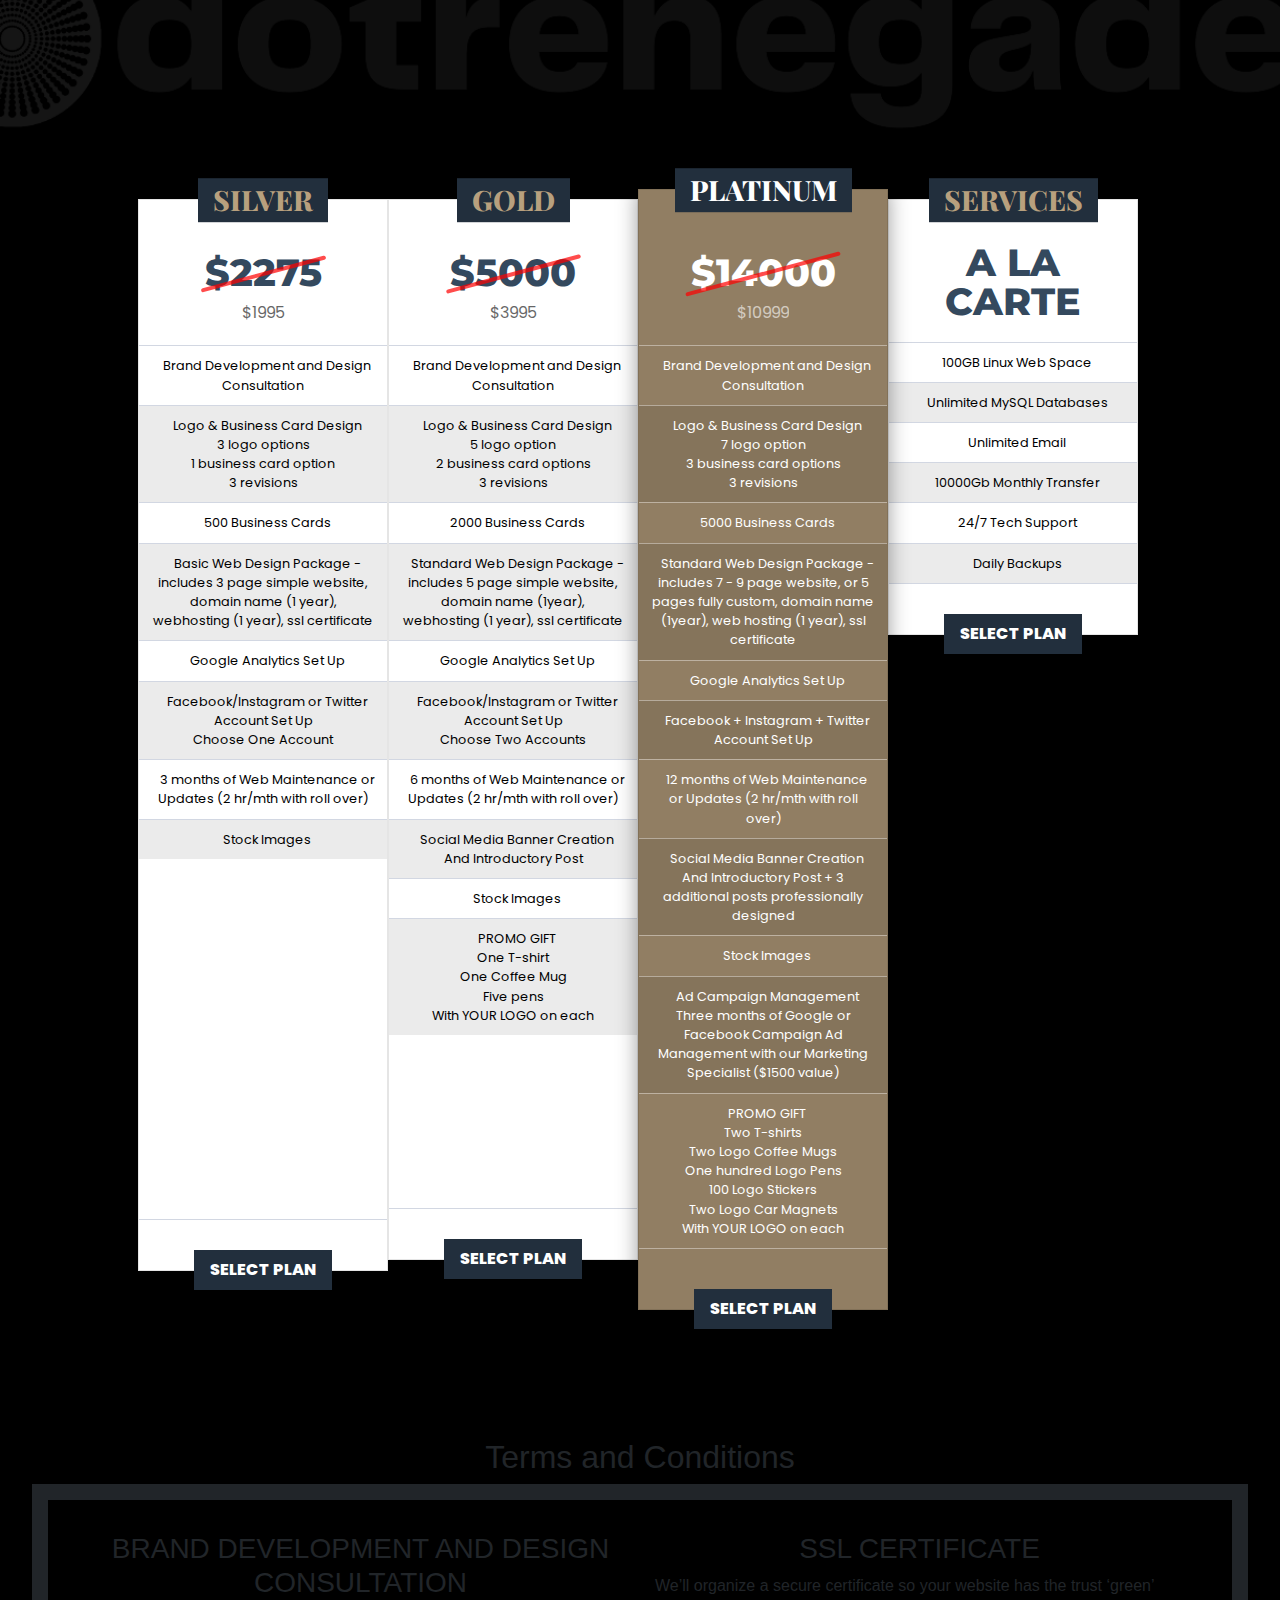
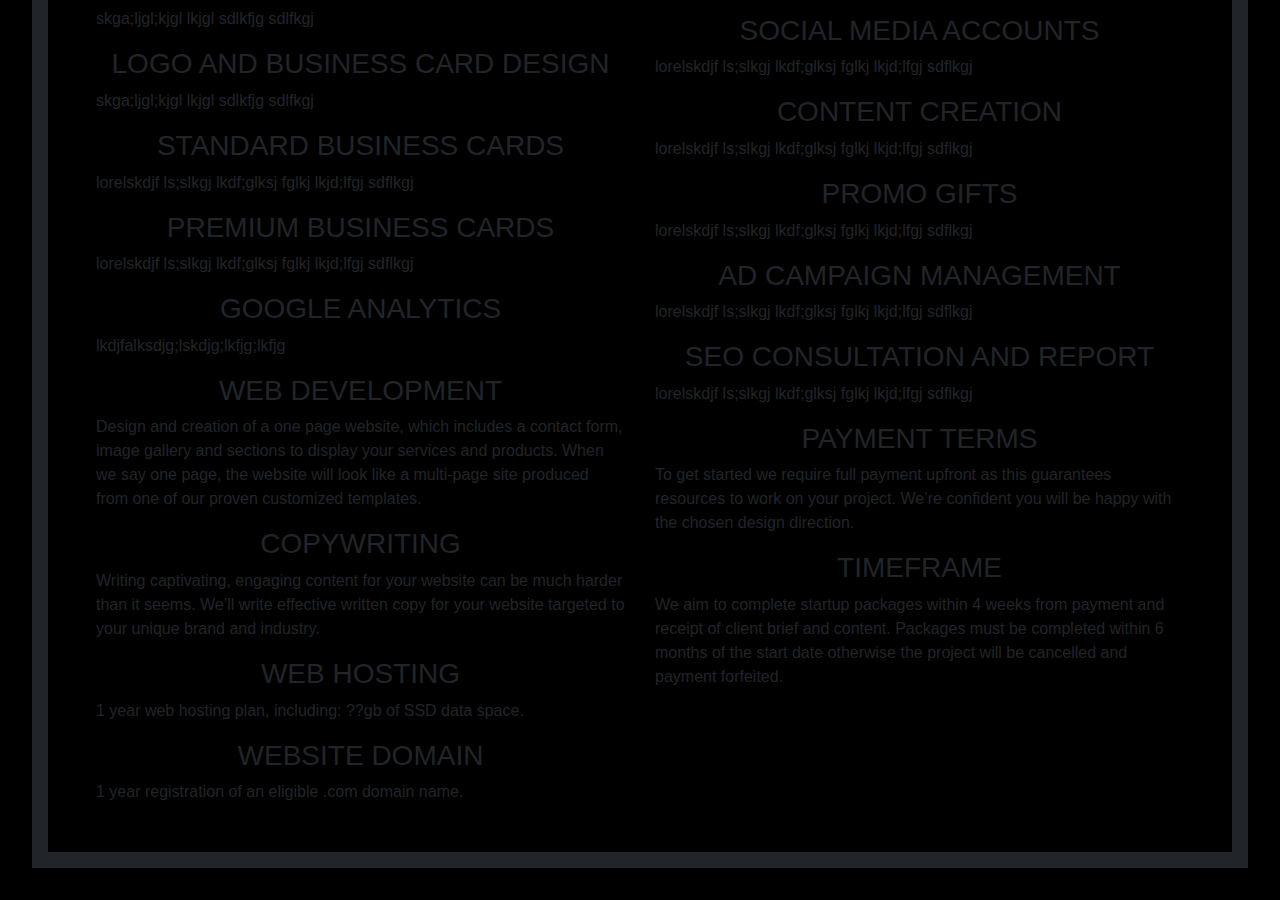
==== specials.html @ 6608b970 "update contact info and formatting" ====
<!DOCTYPE html>
<html lang="en">

  <head>
    <!-- Global site tag (gtag.js) - Google Analytics -->
    <script async src="https://www.googletagmanager.com/gtag/js?id=G-XJT4YX6D65"></script>
    <script>
      window.dataLayer = window.dataLayer || [];
      function gtag() { dataLayer.push(arguments); }
      gtag('js', new Date());

      gtag('config', 'G-XJT4YX6D65');
    </script>
    <meta name="viewport" content="width=device-width, initial-scale=1">
    <!-- Google Fonts -->
    <link
      href="https://fonts.googleapis.com/css?family=Poppins:300,300i,400,400i,500,500i,600,600i,700,700i|Playfair+Display:400,400i,700,700i,900,900i"
      rel="stylesheet">
    <!-- Bootstrap CSS File -->
    <link href="lib/bootstrap/css/bootstrap.min.css" rel="stylesheet">

    
    <!-- Main Stylesheet File -->
    <link href="css/pricing_style.css" rel="stylesheet">
    
    <!-- Favicon -->
    <link rel="shortcut icon" href="images/dotrenegade_favicon.png">
      
  </head>
    
  <body>
    <img id="logo-img" src="/images/dotrenegade2.png">
    <div id="container"> 
      <div id="content">
        <div class="snip1214">
          <div class="plan">
            <h3 class="plan-title">
              Silver
            </h3>
            <div class="plan-cost"><span class="plan-price"><strike>$2275</strike></span><span
                class="plan-type"><br>$1995</span></div>
            <ul class="plan-features">
              <li><i class="ion-checkmark"> </i>Brand Development and Design Consultation</li>
              <li><i class="ion-checkmark"> </i>Logo & Business Card Design <br> 3 logo options <br> 1 business card option<br>
                3 revisions </li>
              <li><i class="ion-checkmark"> </i>500 Business Cards</li>
              <li><i class="ion-checkmark"> </i>Basic Web Design Package - includes 3 page simple website, domain name (1 year),
                webhosting (1 year), ssl certificate</li>
              <li><i class="ion-checkmark"> </i>Google Analytics Set Up</li>
              <li><i class="ion-checkmark"> </i>Facebook/Instagram or Twitter Account Set Up<br>Choose One Account
              <li><i class="ion-checkmark"> </i>3 months of Web Maintenance or Updates (2 hr/mth with roll over)</li>
              <li><i class="ion-checkmark"></i> Stock Images </li>
            </ul>
            <br><br><br><br><br><br><br><br><br><br><br><br><br><br><br>
            <div class="plan-select"><a href="">Select Plan</a></div>
          </div>
          <div class="plan">
            <h3 class="plan-title">
              GOLD
            </h3>
            <div class="plan-cost"><span class="plan-price"><strike>$5000</strike></span><span
                class="plan-type"><br>$3995</span></span></div>
            <ul class="plan-features">
              <li><i class="ion-checkmark"> </i>Brand Development and Design Consultation</li>
              <li><i class="ion-checkmark"> </i>Logo & Business Card Design <br>5 logo option<br>2 business card options<br> 3
                revisions </li>
              <li><i class="ion-checkmark"> </i>2000 Business Cards</li>
              <li><i class="ion-checkmark"> </i>Standard Web Design Package - includes 5 page simple website, domain name (1year), webhosting (1 year), ssl certificate</li>
              <li><i class="ion-checkmark"> </i>Google Analytics Set Up</li>
              <li><i class="ion-checkmark"> </i>Facebook/Instagram or Twitter Account Set Up<br>Choose Two Accounts</li>
              <li><i class="ion-checkmark"></i>6 months of Web Maintenance or Updates (2 hr/mth with roll over)</li>
              <li><i class="ion-checkmark"></i>Social Media Banner Creation<br>
                And Introductory Post</li>
              <li><i class="ion-checkmark"> </i>Stock Images</li>
              <li><i class="ion-checkmark"> </i>PROMO GIFT<br>One T-shirt<br>One Coffee Mug<br>Five pens<br>With YOUR LOGO on each
              </li>
              <br><br><br><br><br><br><br><br><br>
            </ul>
            <div class="plan-select"><a href="">Select Plan</a></div>
          </div>
         
          <div class="plan featured">
            <h3 class="plan-title">
              Platinum
            </h3>
            <div class="plan-cost"><span class="plan-price"><strike>$14000</strike><br></span><span class="plan-type">$10999</span></div>
            <ul class="plan-features">
              <li><i class="ion-checkmark"> </i>Brand Development and Design Consultation</li>
              <li><i class="ion-checkmark"> </i>Logo & Business Card Design <br>7 logo option<br>3 business card options<br> 3
                revisions </li>
              <li><i class="ion-checkmark"> </i>5000 Business Cards</li>
              <li><i class="ion-checkmark"> </i>Standard Web Design Package - includes 7 - 9 page website, or 5 pages fully custom, domain name (1year), web hosting (1 year), ssl certificate</li>
              <li><i class="ion-checkmark"> </i>Google Analytics Set Up</li>
              <li><i class="ion-checkmark"> </i>Facebook + Instagram + Twitter Account Set Up<br></li>
              <li><i class="ion-checkmark">
                </i>12 months of Web Maintenance or Updates (2 hr/mth with roll over)</li>
              <li><i class="ion-checkmark"> </i>Social Media Banner Creation<br>
                And Introductory Post + 3 additional posts professionally designed</li>
              <li><i class="ion-checkmark"> </i>Stock Images</li>
              <li>
                <i class="ion-checkmark"> </i>Ad Campaign Management<br>
                Three months of Google or Facebook Campaign Ad Management
                with our Marketing Specialist ($1500 value)
              </li>
              <li>
                <i class="ion-checkmark"> </i>PROMO GIFT<br>Two T-shirts<br>Two Logo Coffee Mugs<br>One hundred Logo Pens<br>100 Logo Stickers<br>Two Logo Car Magnets<br>With YOUR LOGO on each
              </li>
            </ul>
            <div class="plan-select"><a href="">Select Plan</a></div>
          </div>
          <div class="plan">
            <h3 class="plan-title">
              Services
            </h3>
            <div class="plan-cost"><span class="plan-price" style="line-height: 1;">A LA<br>CARTE</span><span class="plan-type"></span></div>
            <ul class="plan-features">
              <li><i class="ion-checkmark"> </i>100GB Linux Web Space</li>
              <li><i class="ion-checkmark"> </i>Unlimited MySQL Databases</li>
              <li><i class="ion-checkmark"> </i>Unlimited Email</li>
              <li><i class="ion-checkmark"> </i>10000Gb Monthly Transfer</li>
              <li><i class="ion-checkmark"> </i>24/7 Tech Support</li>
              <li><i class="ion-checkmark"> </i>Daily Backups</li>
            </ul>
            <div class="plan-select"><a href="">Select Plan</a></div>
          </div>
        </div> 
      </div>
    </div> 
    <div id="terms-block">
      <h2> Terms and Conditions</h2>
      <div id="details-container">
        <div class="row">
          <div class="col">
            <h3>BRAND DEVELOPMENT AND DESIGN CONSULTATION</h3>
            <p>skga;ljgl;kjgl lkjgl sdlkfjg sdlfkgj</p>
            <h3>LOGO AND BUSINESS CARD DESIGN</h3>
            <p>skga;ljgl;kjgl lkjgl sdlkfjg sdlfkgj</p>
            <h3>STANDARD BUSINESS CARDS</h3>
            <p>lorelskdjf ls;slkgj lkdf;glksj fglkj lkjd;lfgj sdflkgj</p>
            <h3>PREMIUM BUSINESS CARDS</h3>
            <p>lorelskdjf ls;slkgj lkdf;glksj fglkj lkjd;lfgj sdflkgj</p>
            <h3>GOOGLE ANALYTICS</h3>
            <p> lkdjfalksdjg;lskdjg;lkfjg;lkfjg</h3>
            <h3>WEB DEVELOPMENT</h3>
            <p>Design and creation of a one page website, which includes a contact form, image gallery and sections to display your services and products. When we say one page, the website will look like a multi-page site produced from one of our proven customized templates.</p>
            <h3>COPYWRITING</h3>
            <p>Writing captivating, engaging content for your website can be much harder than it seems. We’ll write effective
            written copy for your website targeted to your unique brand and industry.</p>
            <h3>WEB HOSTING</h3>
            <p>1 year web hosting plan, including: ??gb of SSD data space.</p>
            <h3>WEBSITE DOMAIN</h3>
            <p>1 year registration of an eligible .com domain name.</p>
          </div>
          <div class="col">
            <h3>SSL CERTIFICATE</h3>
            <p>We’ll organize a secure certificate so your website has the trust ‘green’</p>
            <h3>SOCIAL MEDIA ACCOUNTS</h3>
            <p>lorelskdjf ls;slkgj lkdf;glksj fglkj lkjd;lfgj sdflkgj</p>
            <h3>CONTENT CREATION</h3>
            <p>lorelskdjf ls;slkgj lkdf;glksj fglkj lkjd;lfgj sdflkgj</p>
            <h3>PROMO GIFTS</h3>
            <p>lorelskdjf ls;slkgj lkdf;glksj fglkj lkjd;lfgj sdflkgj</p>
            <h3>AD CAMPAIGN MANAGEMENT</h3>
            <p>lorelskdjf ls;slkgj lkdf;glksj fglkj lkjd;lfgj sdflkgj</p>
            <h3> SEO CONSULTATION AND REPORT</h3>
            <p>lorelskdjf ls;slkgj lkdf;glksj fglkj lkjd;lfgj sdflkgj</p>
            <h3>PAYMENT TERMS</h3>
            <p>To get started we require full payment upfront as this guarantees resources to work on your project. We’re confident you will be happy with the chosen design direction.</p>
            <h3>TIMEFRAME</h3>
            <p>We aim to complete startup packages within 4 weeks from payment and receipt of client brief and content. Packages must be completed within 6 months of the start date otherwise the project will be cancelled and payment forfeited.</p>
          </div>
        </div>  
      <div>  
    </div>  
  </body>
</html>
---- css/pricing_style.css ----
@import url(https://code.ionicframework.com/ionicons/2.0.1/css/ionicons.min.css);
@import url(https://fonts.googleapis.com/css?family=Raleway:400,500,800);
@import url(https://fonts.googleapis.com/css?family=Montserrat:800);
@import url(https://fonts.googleapis.com/css2?family=Playfair+Display:wght@800;900&display=swap);

html {
  background-color: black;
}
.snip1214 {
  font-family: 'Poppins', helvetica;  
  color: #000000;
  text-align: center;
  font-size: 16px;
  width: 100%;
  max-width: 1000px;
  margin: 40px 10px;
}
.snip1214 .plan {
  margin: 0;
  width: 25%;
  position: relative;
  float: left;
  background-color: #ffffff;
  border: 1px solid rgba(0, 0, 0, 0.1);
}
.snip1214 * {
  -webkit-box-sizing: border-box;
  box-sizing: border-box;
}
.snip1214 header {
  position: relative;
}
.snip1214 .plan-title {
  position: relative;
  top: 0;
  font-weight: 800;
  padding: 5px 15px;
  margin: 0 auto;
  -webkit-transform: translateY(-50%);
  transform: translateY(-50%);
  margin: 0;
  display: inline-block;
  background-color: #222f3d;
  color: #b8a07e;
  text-transform: uppercase;
}
.snip1214 .plan-cost {
  padding: 0px 10px 20px;
}
.snip1214 .plan-price {
  font-family: 'Montserrat', Arial, sans-serif;
  font-weight: 800;
  font-size: 2.4em;
  color: #34495e;
}
.snip1214 .plan-type {
  opacity: 0.6;
}
.snip1214 .plan-features {
  padding: 0;
  margin: 0;
  text-align: center;
  list-style: outside none none;
  font-size: 0.8em;
}
.snip1214 .plan-features li {
  border-top: 1px solid #d2d7e2;
  padding: 10px 5%;
}
.snip1214 .plan-features li:nth-child(even) {
  background: rgba(0, 0, 0, 0.08);
}
.snip1214 .plan-features i {
  margin-right: 8px;
  opacity: 0.4;
}
.snip1214 .plan-select {
  border-top: 1px solid #d2d7e2;
  padding: 10px 10px 0;
}
.snip1214 .plan-select a {
  background-color: #222f3d;
  color: #ffffff;
  text-decoration: none;
  padding: 0.5em 1em;
  -webkit-transform: translateY(50%);
  transform: translateY(50%);
  font-weight: 800;
  text-transform: uppercase;
  display: inline-block;
}
.snip1214 .plan-select a:hover {
  background-color: #46627f;
}
.snip1214 .featured {
  margin-top: -10px;
  background-color: #b8a07ec9;
  color: #ffffff;
  box-shadow: 0 0 20px rgba(0, 0, 0, 0.4);
  z-index: 1;
}
.snip1214 .featured .plan-title,
.snip1214 .featured .plan-price {
  color: #ffffff;
}
.snip1214 .featured .plan-cost {
  padding: 10px 10px 20px;
}
.snip1214 .featured .plan-features li {
  border-top: 1px solid rgba(255, 255, 255, 0.4);
}
.snip1214 .featured .plan-select {
  padding: 20px 10px 0;
  border-top: 1px solid rgba(255, 255, 255, 0.4);
}

h3.plan-title {
  font-family: 'Playfair Display', serif;
  color: #ae9777;
}

body { 
  background-color: black;
  text-align: center;
  margin: auto;
}

#content {
    width:80%;
    height: 90%;
    margin: auto;
}

#logo-img {
  width: 100%;
  margin-bottom: 1rem;
  margin-top: -5rem;
}

#terms-block {
  display: inline-block;
  text-align: center;
  margin-top: 8rem;
}

#details-container {
  display: inline-block;
  border-width: 1rem;
  border-color: #212529;
  border-style: solid;
  padding: 2rem 3rem;
  margin: 2rem;
  margin-top: 0;
}

#main-line {
  width: 3px;
  width: 60%;
  width: 100%;
  height: 3px;
  margin-left: auto;
  margin-right: auto;
  background-color: grey;
}

.col {
  width: 10%;
}

.col p {
  text-align: left;
}

s, strike{text-decoration:none;position:relative;}
s::before, strike::before {
    top: 50%; /*tweak this to adjust the vertical position if it's off a bit due to your font family */
    background:red; /*this is the color of the line*/
    opacity:.7;
    content: '';
    width: 110%;
    position: absolute;
    height:.1em;
    border-radius:.1em;
    left: -5%;
    white-space:nowrap;
    display: block;
    transform: rotate(-15deg);  
}

@media only screen and (max-width: 767px) {
  .snip1214 .plan {
    width: 50%;
  }
  .snip1214 .plan-title,
  .snip1214 .plan-select a {
    -webkit-transform: translateY(0);
    transform: translateY(0);
  }
  .snip1214 .plan-cost,
  .snip1214 .featured .plan-cost {
    padding: 20px 10px 20px;
  }
  .snip1214 .plan-select,
  .snip1214 .featured .plan-select {
    padding: 10px 10px 10px;
  }
  .snip1214 .featured {
    margin-top: 0;
  }
}

@media only screen and (max-width: 440px) {
  .snip1214 .plan {
    width: 100%;
  }
}
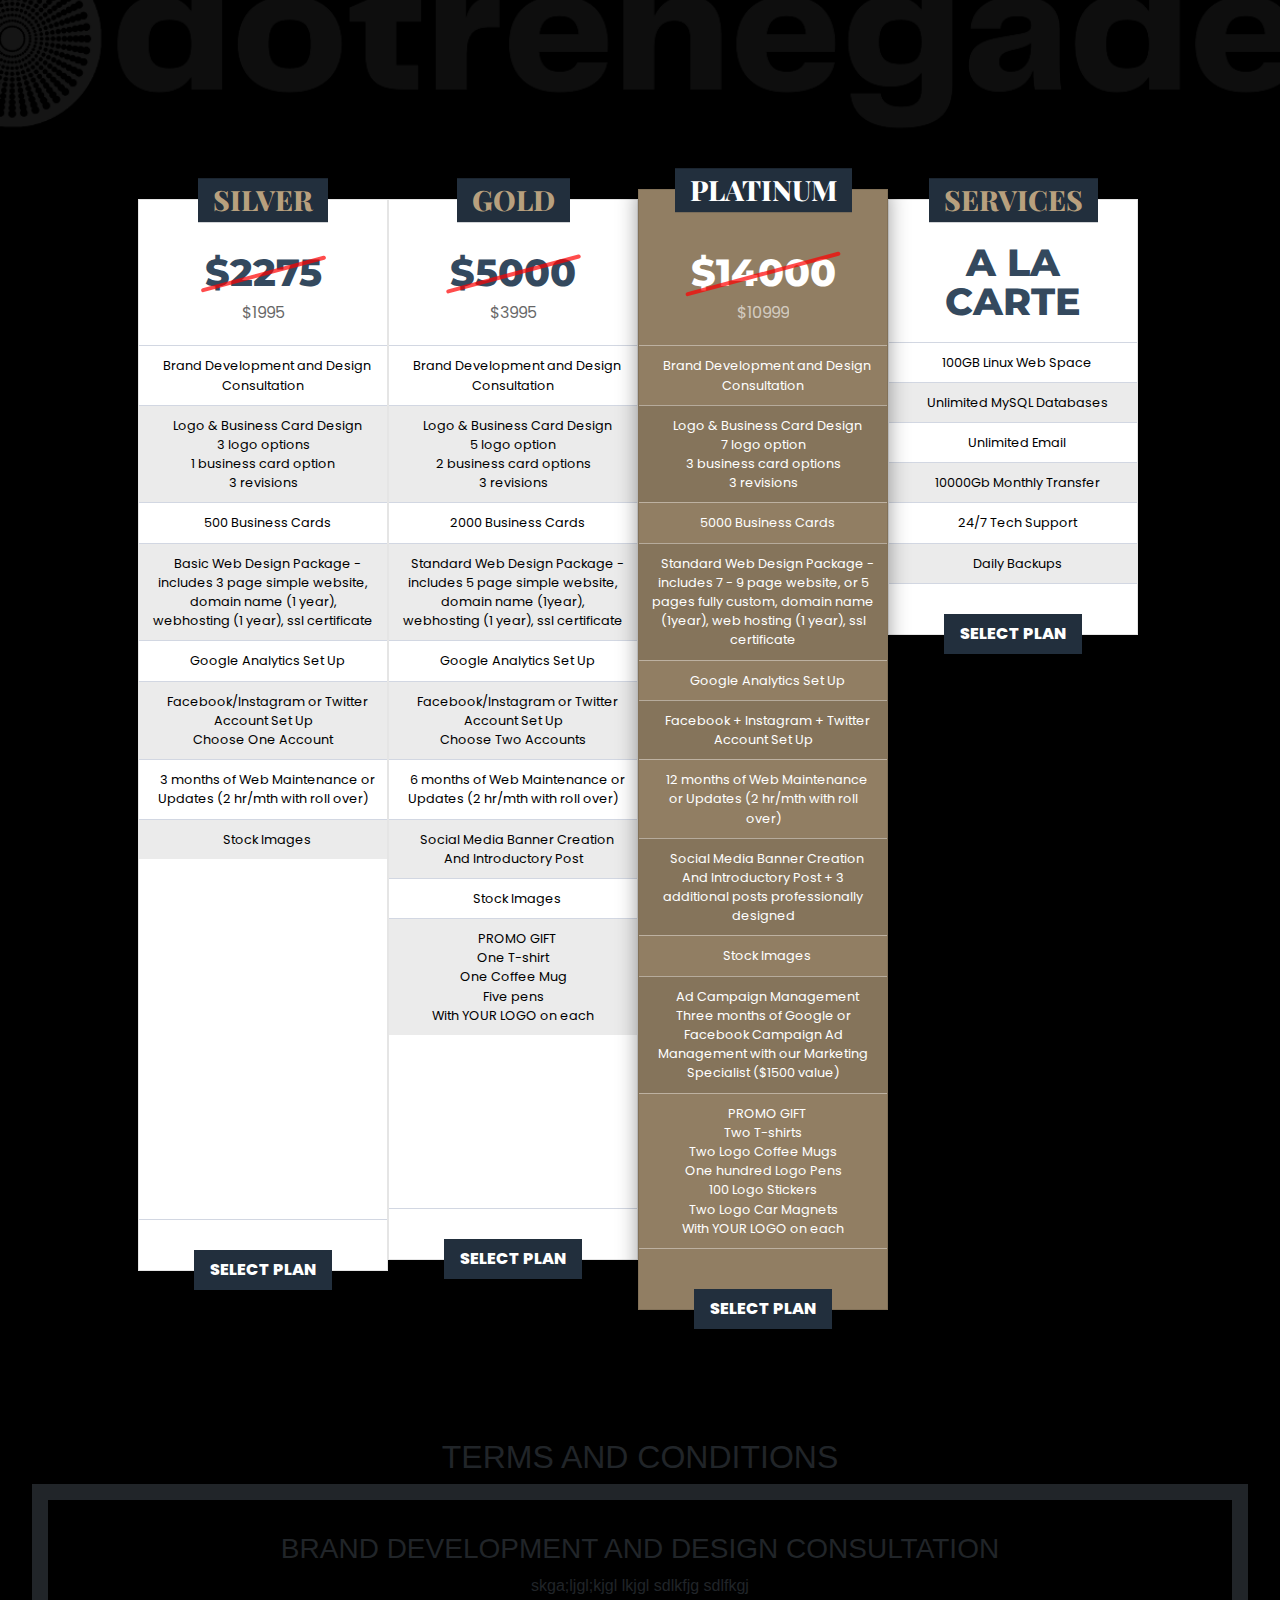
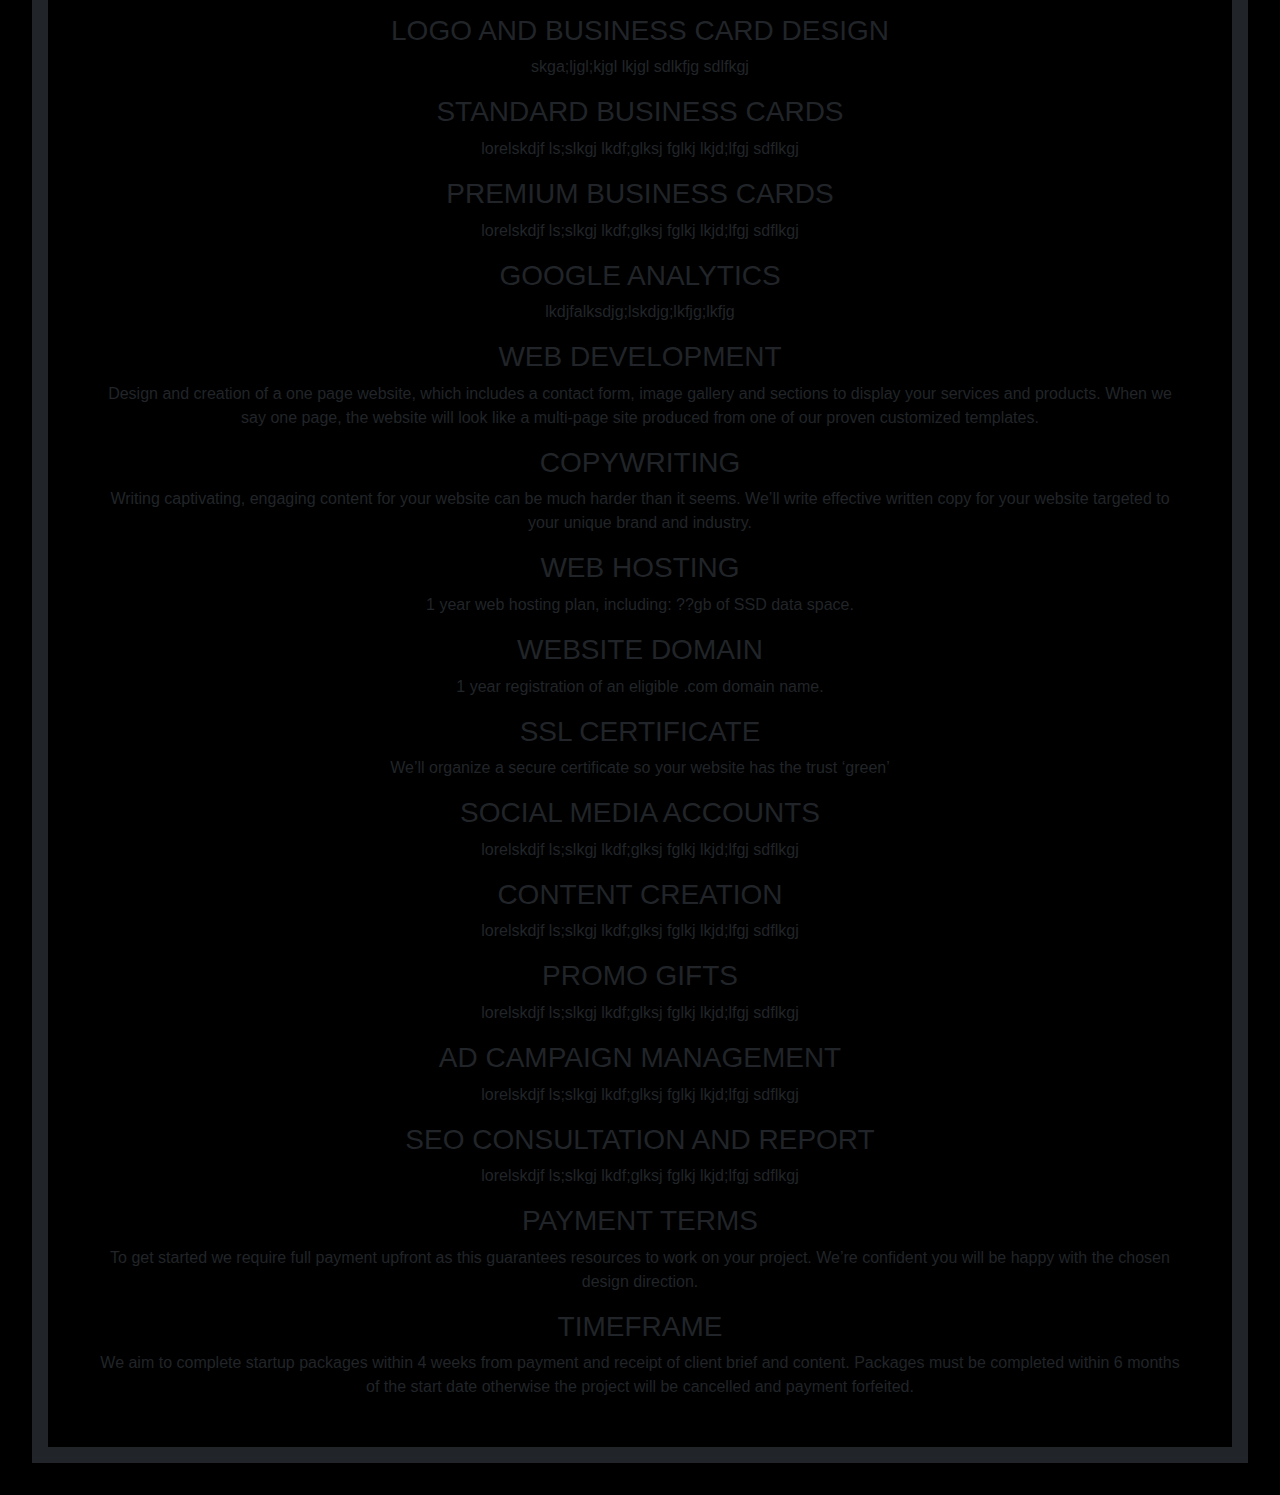
==== commit 9eb131d3: "modify columns and add media queries for columns" ====
--- a/specials.html
+++ b/specials.html
@@ -127,49 +127,43 @@
       </div>
     </div> 
     <div id="terms-block">
-      <h2> Terms and Conditions</h2>
+      <h2 class='terms-title'>TERMS AND CONDITIONS</h2>
       <div id="details-container">
-        <div class="row">
-          <div class="col">
-            <h3>BRAND DEVELOPMENT AND DESIGN CONSULTATION</h3>
-            <p>skga;ljgl;kjgl lkjgl sdlkfjg sdlfkgj</p>
-            <h3>LOGO AND BUSINESS CARD DESIGN</h3>
-            <p>skga;ljgl;kjgl lkjgl sdlkfjg sdlfkgj</p>
-            <h3>STANDARD BUSINESS CARDS</h3>
-            <p>lorelskdjf ls;slkgj lkdf;glksj fglkj lkjd;lfgj sdflkgj</p>
-            <h3>PREMIUM BUSINESS CARDS</h3>
-            <p>lorelskdjf ls;slkgj lkdf;glksj fglkj lkjd;lfgj sdflkgj</p>
-            <h3>GOOGLE ANALYTICS</h3>
-            <p> lkdjfalksdjg;lskdjg;lkfjg;lkfjg</h3>
-            <h3>WEB DEVELOPMENT</h3>
-            <p>Design and creation of a one page website, which includes a contact form, image gallery and sections to display your services and products. When we say one page, the website will look like a multi-page site produced from one of our proven customized templates.</p>
-            <h3>COPYWRITING</h3>
-            <p>Writing captivating, engaging content for your website can be much harder than it seems. We’ll write effective
-            written copy for your website targeted to your unique brand and industry.</p>
-            <h3>WEB HOSTING</h3>
-            <p>1 year web hosting plan, including: ??gb of SSD data space.</p>
-            <h3>WEBSITE DOMAIN</h3>
-            <p>1 year registration of an eligible .com domain name.</p>
-          </div>
-          <div class="col">
-            <h3>SSL CERTIFICATE</h3>
-            <p>We’ll organize a secure certificate so your website has the trust ‘green’</p>
-            <h3>SOCIAL MEDIA ACCOUNTS</h3>
-            <p>lorelskdjf ls;slkgj lkdf;glksj fglkj lkjd;lfgj sdflkgj</p>
-            <h3>CONTENT CREATION</h3>
-            <p>lorelskdjf ls;slkgj lkdf;glksj fglkj lkjd;lfgj sdflkgj</p>
-            <h3>PROMO GIFTS</h3>
-            <p>lorelskdjf ls;slkgj lkdf;glksj fglkj lkjd;lfgj sdflkgj</p>
-            <h3>AD CAMPAIGN MANAGEMENT</h3>
-            <p>lorelskdjf ls;slkgj lkdf;glksj fglkj lkjd;lfgj sdflkgj</p>
-            <h3> SEO CONSULTATION AND REPORT</h3>
-            <p>lorelskdjf ls;slkgj lkdf;glksj fglkj lkjd;lfgj sdflkgj</p>
-            <h3>PAYMENT TERMS</h3>
-            <p>To get started we require full payment upfront as this guarantees resources to work on your project. We’re confident you will be happy with the chosen design direction.</p>
-            <h3>TIMEFRAME</h3>
-            <p>We aim to complete startup packages within 4 weeks from payment and receipt of client brief and content. Packages must be completed within 6 months of the start date otherwise the project will be cancelled and payment forfeited.</p>
-          </div>
-        </div>  
+        <h3>BRAND DEVELOPMENT AND DESIGN CONSULTATION</h3>
+        <p>skga;ljgl;kjgl lkjgl sdlkfjg sdlfkgj</p>
+        <h3>LOGO AND BUSINESS CARD DESIGN</h3>
+        <p>skga;ljgl;kjgl lkjgl sdlkfjg sdlfkgj</p>
+        <h3>STANDARD BUSINESS CARDS</h3>
+        <p>lorelskdjf ls;slkgj lkdf;glksj fglkj lkjd;lfgj sdflkgj</p>
+        <h3>PREMIUM BUSINESS CARDS</h3>
+        <p>lorelskdjf ls;slkgj lkdf;glksj fglkj lkjd;lfgj sdflkgj</p>
+        <h3>GOOGLE ANALYTICS</h3>
+        <p> lkdjfalksdjg;lskdjg;lkfjg;lkfjg</h3>
+        <h3>WEB DEVELOPMENT</h3>
+        <p>Design and creation of a one page website, which includes a contact form, image gallery and sections to display your services and products. When we say one page, the website will look like a multi-page site produced from one of our proven customized templates.</p>
+        <h3>COPYWRITING</h3>
+        <p>Writing captivating, engaging content for your website can be much harder than it seems. We’ll write effective
+        written copy for your website targeted to your unique brand and industry.</p>
+        <h3>WEB HOSTING</h3>
+        <p>1 year web hosting plan, including: ??gb of SSD data space.</p>
+        <h3>WEBSITE DOMAIN</h3>
+        <p>1 year registration of an eligible .com domain name.</p>
+        <h3>SSL CERTIFICATE</h3>
+        <p>We’ll organize a secure certificate so your website has the trust ‘green’</p>
+        <h3>SOCIAL MEDIA ACCOUNTS</h3>
+        <p>lorelskdjf ls;slkgj lkdf;glksj fglkj lkjd;lfgj sdflkgj</p>
+        <h3>CONTENT CREATION</h3>
+        <p>lorelskdjf ls;slkgj lkdf;glksj fglkj lkjd;lfgj sdflkgj</p>
+        <h3>PROMO GIFTS</h3>
+        <p>lorelskdjf ls;slkgj lkdf;glksj fglkj lkjd;lfgj sdflkgj</p>
+        <h3>AD CAMPAIGN MANAGEMENT</h3>
+        <p>lorelskdjf ls;slkgj lkdf;glksj fglkj lkjd;lfgj sdflkgj</p>
+        <h3> SEO CONSULTATION AND REPORT</h3>
+        <p>lorelskdjf ls;slkgj lkdf;glksj fglkj lkjd;lfgj sdflkgj</p>
+        <h3>PAYMENT TERMS</h3>
+        <p>To get started we require full payment upfront as this guarantees resources to work on your project. We’re confident you will be happy with the chosen design direction.</p>
+        <h3>TIMEFRAME</h3>
+        <p>We aim to complete startup packages within 4 weeks from payment and receipt of client brief and content. Packages must be completed within 6 months of the start date otherwise the project will be cancelled and payment forfeited.</p> 
       <div>  
     </div>  
   </body>
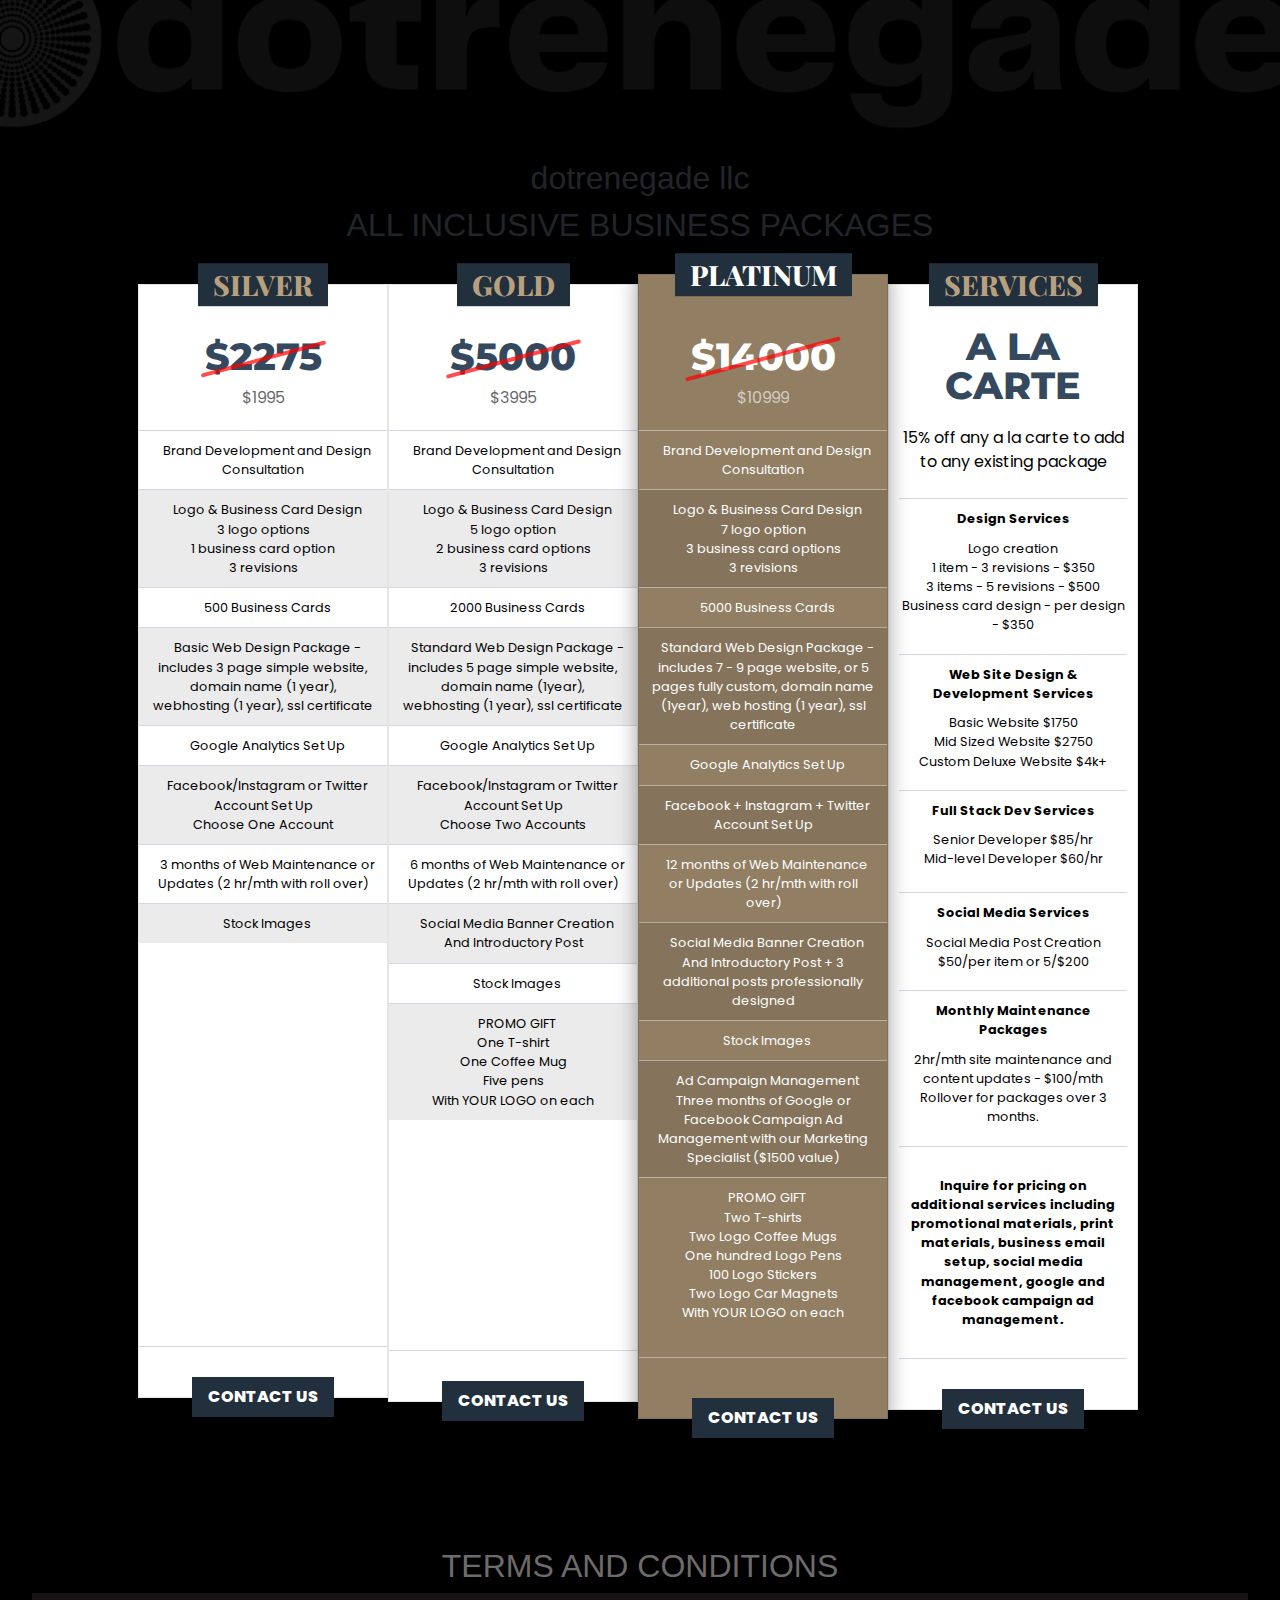
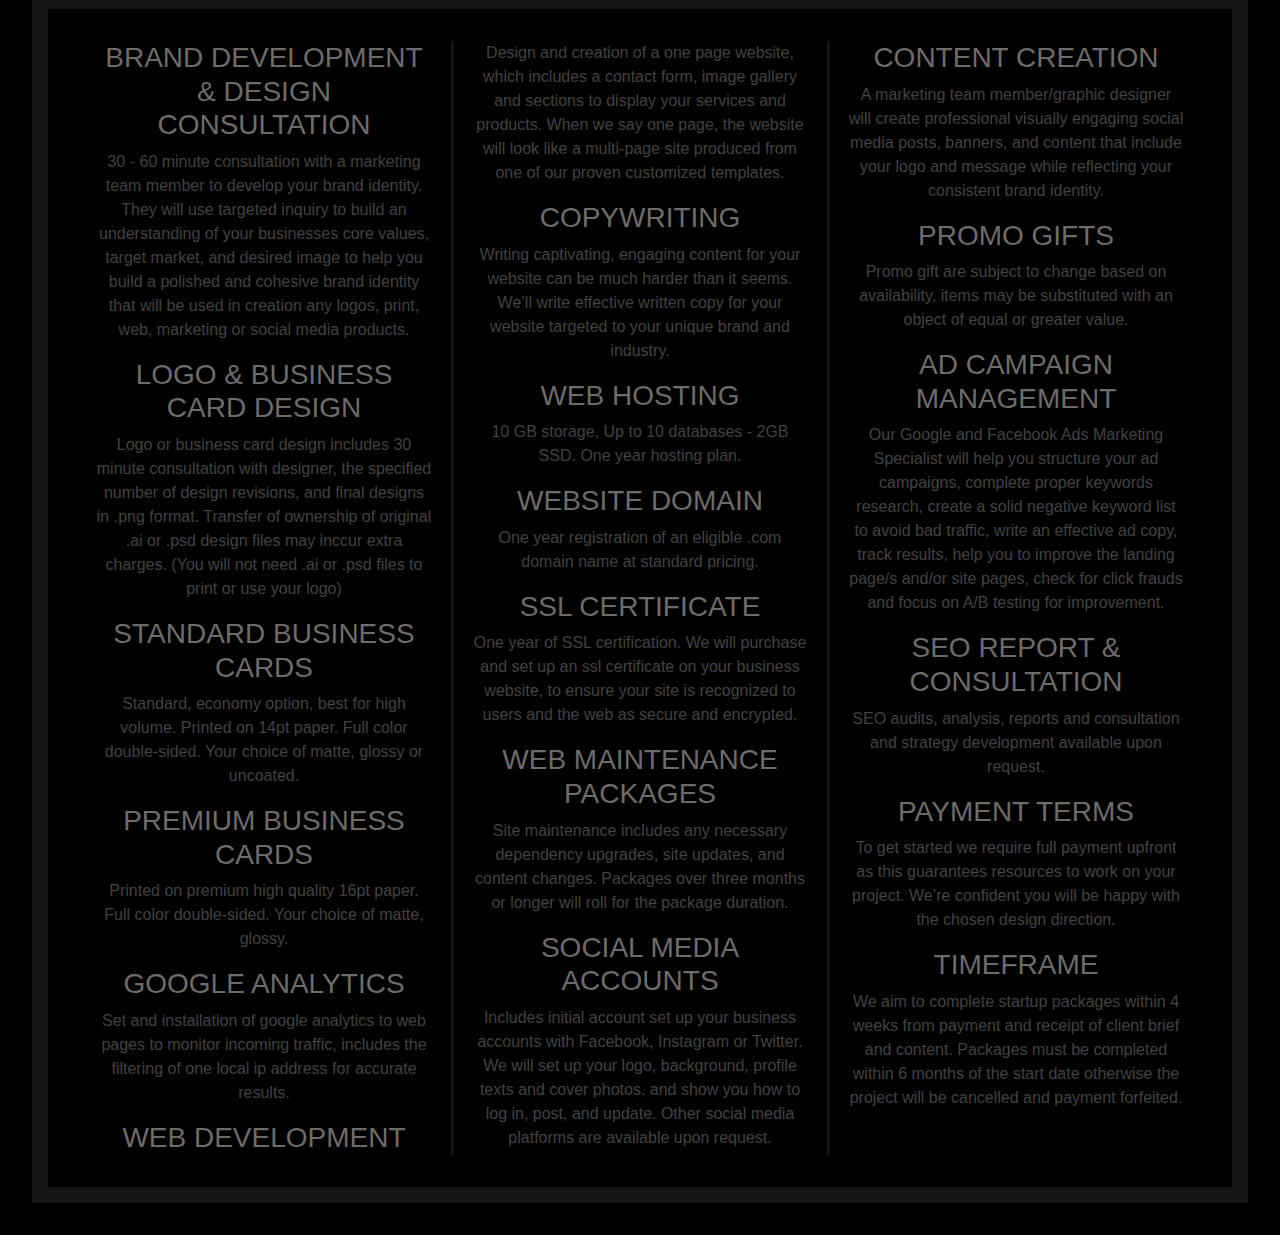
==== commit 9ea0c934: "complete content and formatting" ====
--- a/specials.html
+++ b/specials.html
@@ -32,6 +32,8 @@
     <img id="logo-img" src="/images/dotrenegade2.png">
     <div id="container"> 
       <div id="content">
+        <h2 id="mobile-heading">dotrenegade llc</h2>
+        <h2 id="table-title">ALL INCLUSIVE BUSINESS PACKAGES</h2>
         <div class="snip1214">
           <div class="plan">
             <h3 class="plan-title">
@@ -49,10 +51,11 @@
               <li><i class="ion-checkmark"> </i>Google Analytics Set Up</li>
               <li><i class="ion-checkmark"> </i>Facebook/Instagram or Twitter Account Set Up<br>Choose One Account
               <li><i class="ion-checkmark"> </i>3 months of Web Maintenance or Updates (2 hr/mth with roll over)</li>
-              <li><i class="ion-checkmark"></i> Stock Images </li>
-            </ul>
-            <br><br><br><br><br><br><br><br><br><br><br><br><br><br><br>
-            <div class="plan-select"><a href="">Select Plan</a></div>
+              <li><i class="ion-checkmark"></i> Stock Images</li> 
+              <span class="column-spacer"><br><br><br><br><br><br><br><br><br><br><br><br><br><br><br>
+              <br><br><br><br><br><br></span>
+            </ul>
+            <div class="plan-select"><a href="/index.html">Contact Us</a></div>
           </div>
           <div class="plan">
             <h3 class="plan-title">
@@ -70,13 +73,13 @@
               <li><i class="ion-checkmark"> </i>Facebook/Instagram or Twitter Account Set Up<br>Choose Two Accounts</li>
               <li><i class="ion-checkmark"></i>6 months of Web Maintenance or Updates (2 hr/mth with roll over)</li>
               <li><i class="ion-checkmark"></i>Social Media Banner Creation<br>
-                And Introductory Post</li>
+              And Introductory Post</li>
               <li><i class="ion-checkmark"> </i>Stock Images</li>
               <li><i class="ion-checkmark"> </i>PROMO GIFT<br>One T-shirt<br>One Coffee Mug<br>Five pens<br>With YOUR LOGO on each
               </li>
-              <br><br><br><br><br><br><br><br><br>
-            </ul>
-            <div class="plan-select"><a href="">Select Plan</a></div>
+              <span class="column-spacer"><br><br><br><br><br><br><br><br><br><br><br><br>
+            </ul></span>
+            <div class="plan-select"><a href="/index.html">Contact Us</a></div>
           </div>
          
           <div class="plan featured">
@@ -94,72 +97,107 @@
               <li><i class="ion-checkmark"> </i>Facebook + Instagram + Twitter Account Set Up<br></li>
               <li><i class="ion-checkmark">
                 </i>12 months of Web Maintenance or Updates (2 hr/mth with roll over)</li>
-              <li><i class="ion-checkmark"> </i>Social Media Banner Creation<br>
-                And Introductory Post + 3 additional posts professionally designed</li>
+              <li><i class="ion-checkmark"> </i>Social Media Banner Creation<br>And Introductory Post + 3 additional posts professionally designed</li>
               <li><i class="ion-checkmark"> </i>Stock Images</li>
-              <li>
-                <i class="ion-checkmark"> </i>Ad Campaign Management<br>
+              <li><i class="ion-checkmark"> </i>Ad Campaign Management<br>
                 Three months of Google or Facebook Campaign Ad Management
                 with our Marketing Specialist ($1500 value)
               </li>
-              <li>
-                <i class="ion-checkmark"> </i>PROMO GIFT<br>Two T-shirts<br>Two Logo Coffee Mugs<br>One hundred Logo Pens<br>100 Logo Stickers<br>Two Logo Car Magnets<br>With YOUR LOGO on each
+              <li><i class="ion-checkmark"> </i>PROMO GIFT<br>Two T-shirts<br>Two Logo Coffee Mugs<br>One hundred Logo Pens<br>100 Logo Stickers<br>Two Logo Car Magnets<br>With YOUR LOGO on each
               </li>
             </ul>
-            <div class="plan-select"><a href="">Select Plan</a></div>
+            <br>
+            <div class="plan-select"><a href="/index.html">Contact Us</a></div>
           </div>
-          <div class="plan">
+          <div class="plan" style="padding: 0px 10px 0px 10px;">
             <h3 class="plan-title">
               Services
             </h3>
-            <div class="plan-cost"><span class="plan-price" style="line-height: 1;">A LA<br>CARTE</span><span class="plan-type"></span></div>
-            <ul class="plan-features">
-              <li><i class="ion-checkmark"> </i>100GB Linux Web Space</li>
-              <li><i class="ion-checkmark"> </i>Unlimited MySQL Databases</li>
-              <li><i class="ion-checkmark"> </i>Unlimited Email</li>
-              <li><i class="ion-checkmark"> </i>10000Gb Monthly Transfer</li>
-              <li><i class="ion-checkmark"> </i>24/7 Tech Support</li>
-              <li><i class="ion-checkmark"> </i>Daily Backups</li>
-            </ul>
-            <div class="plan-select"><a href="">Select Plan</a></div>
-          </div>
+            <div class="plan-cost"><span class="plan-price" style="line-height: 1;">A LA<br>CARTE</span><span class="plan-type"></span>
+            </div>15% off any a la carte to add<br> to any existing package<br><br>
+            <ul class="plan-features">
+              <li></i><strong>Design Services</strong></li></i>
+              Logo creation<br>
+              1 item - 3 revisions - $350<br>
+              3 items - 5 revisions - $500<br>
+              Business card design - per design - $350 <br><br>
+            </ul>
+
+            <ul class="plan-features">
+              <li></i><strong>Web Site Design & Development Services</strong></li></i>
+              Basic Website $1750<br>
+              Mid Sized Website $2750<br>
+              Custom Deluxe Website $4k+ <br><br>
+            </ul>
+
+            <ul class="plan-features">
+              <li></i><strong>Full Stack Dev Services</strong></li></i>Senior Developer $85/hr<br>
+              Mid-level Developer $60/hr
+            </ul><br>
+
+            <ul class="plan-features">
+              <li></i><strong>Social Media Services</strong></li></i>
+              Social Media Post Creation <br>$50/per item or 5/$200<br><br>
+            </ul>
+
+            <ul class="plan-features">
+              <li></i><strong>Monthly Maintenance Packages</strong></li></i>
+              2hr/mth site maintenance and content updates - $100/mth<br>
+              Rollover for packages over 3 months.
+              <br><br>
+            </ul>
+
+            <ul class="plan-features">
+              <li></i><strong><br>Inquire for pricing on additional services including promotional materials, print materials, business email setup, social media management, google and facebook campaign ad management.</strong></li></i><br>
+            </ul>
+          
+            <div class="plan-select"><a href="/index.html">Contact Us</a></div>
+          </div>    
         </div> 
       </div>
     </div> 
     <div id="terms-block">
       <h2 class='terms-title'>TERMS AND CONDITIONS</h2>
       <div id="details-container">
-        <h3>BRAND DEVELOPMENT AND DESIGN CONSULTATION</h3>
-        <p>skga;ljgl;kjgl lkjgl sdlkfjg sdlfkgj</p>
-        <h3>LOGO AND BUSINESS CARD DESIGN</h3>
-        <p>skga;ljgl;kjgl lkjgl sdlkfjg sdlfkgj</p>
+        <h3>BRAND DEVELOPMENT & DESIGN CONSULTATION</h3>
+        <p>30 - 60 minute consultation with a marketing team member to develop your brand identity.  They will use targeted inquiry to build an understanding of your businesses core values, target market, and desired image to help you build a polished and cohesive brand identity that will be used in creation any logos, print, web, marketing or social media products.</p>
+        <h3>LOGO & BUSINESS CARD DESIGN</h3>
+        <p>Logo or business card design includes 30 minute consultation with designer, the specified number of design revisions, and final designs in .png format. Transfer of ownership of original .ai or .psd design files may inccur extra charges. (You will not need .ai or .psd files to print or use your logo)</p>
         <h3>STANDARD BUSINESS CARDS</h3>
-        <p>lorelskdjf ls;slkgj lkdf;glksj fglkj lkjd;lfgj sdflkgj</p>
+        <p>Standard, economy option, best for high volume. Printed on 14pt paper. 
+        Full color double-sided. Your choice of matte, glossy or uncoated.</p>
         <h3>PREMIUM BUSINESS CARDS</h3>
-        <p>lorelskdjf ls;slkgj lkdf;glksj fglkj lkjd;lfgj sdflkgj</p>
+        <p>Printed on premium high quality 16pt paper.
+        Full color double-sided. Your choice of matte, glossy.</p>
         <h3>GOOGLE ANALYTICS</h3>
-        <p> lkdjfalksdjg;lskdjg;lkfjg;lkfjg</h3>
+        <p>Set and installation of google analytics to web pages to monitor incoming traffic, includes the filtering of one local ip address for accurate results. </p>
         <h3>WEB DEVELOPMENT</h3>
         <p>Design and creation of a one page website, which includes a contact form, image gallery and sections to display your services and products. When we say one page, the website will look like a multi-page site produced from one of our proven customized templates.</p>
         <h3>COPYWRITING</h3>
         <p>Writing captivating, engaging content for your website can be much harder than it seems. We’ll write effective
         written copy for your website targeted to your unique brand and industry.</p>
         <h3>WEB HOSTING</h3>
-        <p>1 year web hosting plan, including: ??gb of SSD data space.</p>
+        <p>10 GB storage, Up to 10 databases - 2GB SSD. One year hosting plan.</p>
         <h3>WEBSITE DOMAIN</h3>
-        <p>1 year registration of an eligible .com domain name.</p>
+        <p>One year registration of an eligible .com domain name at standard pricing.</p>
         <h3>SSL CERTIFICATE</h3>
-        <p>We’ll organize a secure certificate so your website has the trust ‘green’</p>
+        <p>One year of SSL certification. We will purchase and set up an ssl certificate on your business website, to ensure your site is recognized to users and the web as secure and encrypted.</p>
+        <h3>WEB MAINTENANCE PACKAGES</h3>
+        <p>Site maintenance includes any necessary dependency upgrades, site updates, and content changes. Packages over three months or longer will roll for the package duration.</p>
         <h3>SOCIAL MEDIA ACCOUNTS</h3>
-        <p>lorelskdjf ls;slkgj lkdf;glksj fglkj lkjd;lfgj sdflkgj</p>
+        <p>Includes initial account set up your business accounts with Facebook, Instagram or Twitter. We will set up your logo,
+        background, profile texts and cover photos. and show you how to log in, post, and update. Other social media platforms
+        are available upon request.</p>
         <h3>CONTENT CREATION</h3>
-        <p>lorelskdjf ls;slkgj lkdf;glksj fglkj lkjd;lfgj sdflkgj</p>
+        <p>A marketing team member/graphic designer will create professional visually engaging social media posts, banners, and content that include your logo
+        and message while reflecting your consistent brand identity.</p>
         <h3>PROMO GIFTS</h3>
-        <p>lorelskdjf ls;slkgj lkdf;glksj fglkj lkjd;lfgj sdflkgj</p>
+        <p>Promo gift are subject to change based on availability, items may be substituted with an object of equal or greater value.</p>
         <h3>AD CAMPAIGN MANAGEMENT</h3>
-        <p>lorelskdjf ls;slkgj lkdf;glksj fglkj lkjd;lfgj sdflkgj</p>
-        <h3> SEO CONSULTATION AND REPORT</h3>
-        <p>lorelskdjf ls;slkgj lkdf;glksj fglkj lkjd;lfgj sdflkgj</p>
+        <p>Our Google and Facebook Ads Marketing Specialist will help you structure your ad campaigns, complete proper keywords research, create a solid negative keyword list to avoid bad traffic, write an effective ad copy, track results,
+        help you to improve the landing page/s and/or site pages, check for click frauds and focus on A/B testing for improvement.</p>
+        <h3>SEO REPORT & CONSULTATION</h3>
+        <p>SEO audits, analysis, reports and consultation and strategy development available upon request.</p>
         <h3>PAYMENT TERMS</h3>
         <p>To get started we require full payment upfront as this guarantees resources to work on your project. We’re confident you will be happy with the chosen design direction.</p>
         <h3>TIMEFRAME</h3>
--- a/css/pricing_style.css
+++ b/css/pricing_style.css
@@ -146,7 +146,7 @@
 #details-container {
   display: inline-block;
   border-width: 1rem;
-  border-color: #212529;
+  border-color: #161414;
   border-style: solid;
   padding: 2rem 3rem;
   margin: 2rem;
@@ -160,15 +160,7 @@
   height: 3px;
   margin-left: auto;
   margin-right: auto;
-  background-color: grey;
-}
-
-.col {
-  width: 10%;
-}
-
-.col p {
-  text-align: left;
+  background-color: #161414;
 }
 
 s, strike{text-decoration:none;position:relative;}
@@ -187,6 +179,31 @@
     transform: rotate(-15deg);  
 }
 
+#details-container {
+  column-count: 3;
+  column-gap: 40px;
+  column-rule: 3px solid #161414;;
+}
+
+h2.terms-title {
+  column-span: all;
+  color: #6e6b6b;
+}
+
+div#details-container > p {
+  color: #424242;
+}
+
+div#details-container > h3 {
+  color: #6e6b6b;
+}
+
+@media only screen and (max-width: 900px) {
+  #details-container {
+    column-count: 2;
+  }
+}
+
 @media only screen and (max-width: 767px) {
   .snip1214 .plan {
     width: 50%;
@@ -209,6 +226,12 @@
   }
 }
 
+@media only screen and (max-width: 650px) {
+  #details-container {
+    column-count: 1;
+  }
+}
+
 @media only screen and (max-width: 440px) {
   .snip1214 .plan {
     width: 100%;
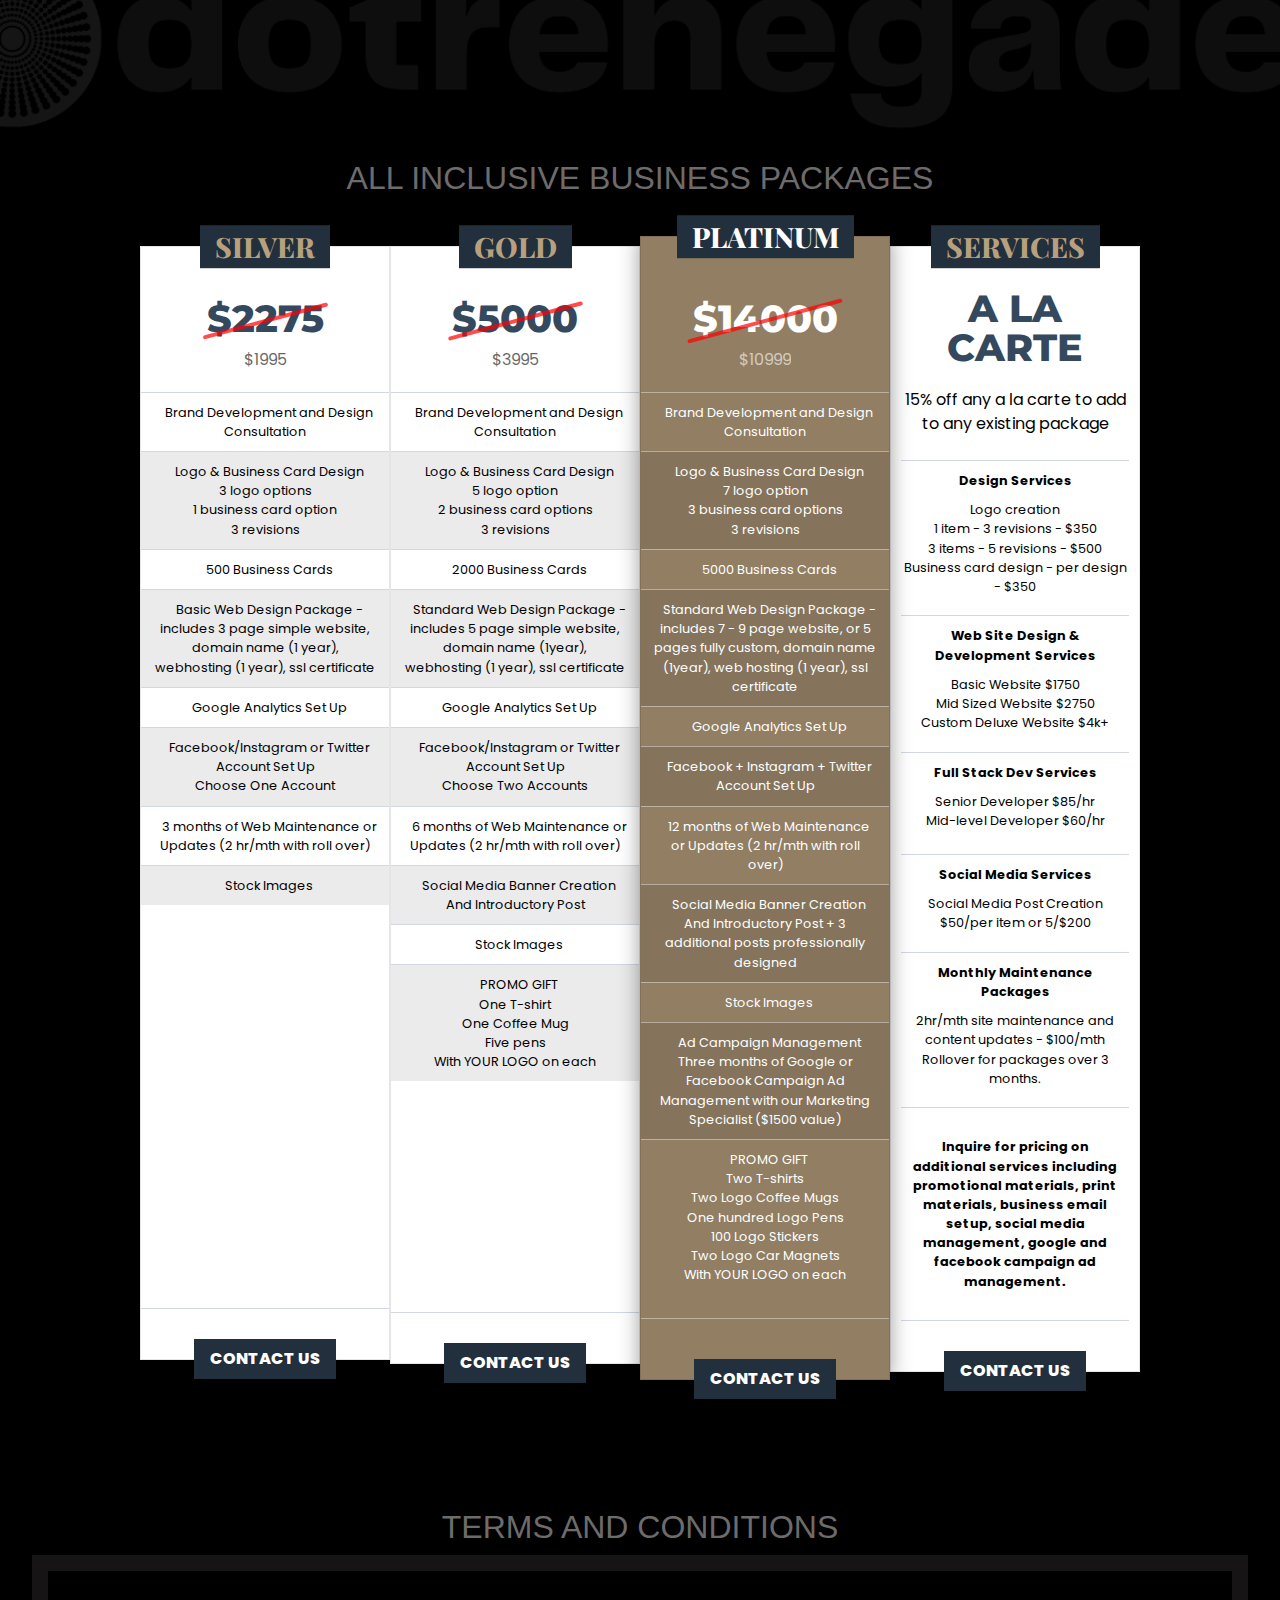
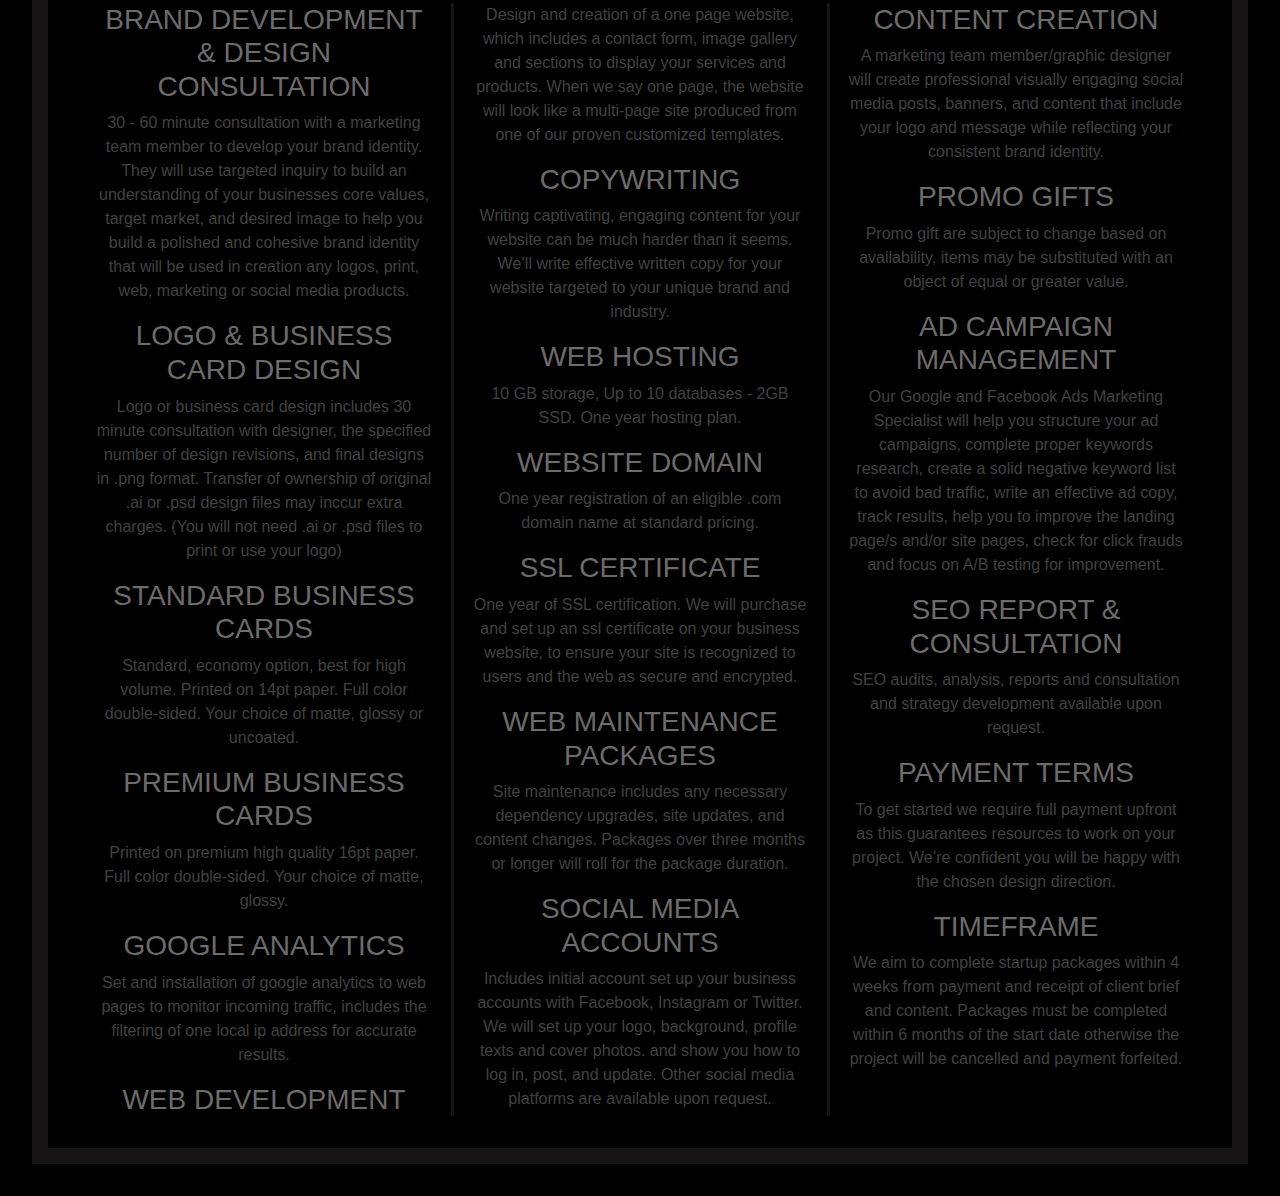
==== commit f3298757: "test cli git password update" ====
--- a/specials.html
+++ b/specials.html
@@ -1,6 +1,6 @@
 <!DOCTYPE html>
 <html lang="en">
-
+  <!-- test new git password-->
   <head>
     <!-- Global site tag (gtag.js) - Google Analytics -->
     <script async src="https://www.googletagmanager.com/gtag/js?id=G-XJT4YX6D65"></script>
--- a/css/pricing_style.css
+++ b/css/pricing_style.css
@@ -13,7 +13,7 @@
   font-size: 16px;
   width: 100%;
   max-width: 1000px;
-  margin: 40px 10px;
+  margin: auto;
 }
 .snip1214 .plan {
   margin: 0;
@@ -35,7 +35,7 @@
   top: 0;
   font-weight: 800;
   padding: 5px 15px;
-  margin: 0 auto;
+  margin: auto;
   -webkit-transform: translateY(-50%);
   transform: translateY(-50%);
   margin: 0;
@@ -126,15 +126,18 @@
 }
 
 #content {
-    width:80%;
-    height: 90%;
-    margin: auto;
+  height: 90%;
+  margin: auto;
 }
 
 #logo-img {
   width: 100%;
   margin-bottom: 1rem;
   margin-top: -5rem;
+}
+
+h2#table-title {
+  padding-bottom: 40px;
 }
 
 #terms-block {
@@ -154,8 +157,6 @@
 }
 
 #main-line {
-  width: 3px;
-  width: 60%;
   width: 100%;
   height: 3px;
   margin-left: auto;
@@ -185,9 +186,13 @@
   column-rule: 3px solid #161414;;
 }
 
-h2.terms-title {
+h2.terms-title, h2#table-title {
   column-span: all;
   color: #6e6b6b;
+}
+
+h2#mobile-heading {
+  display: none;
 }
 
 div#details-container > p {
@@ -201,6 +206,10 @@
 @media only screen and (max-width: 900px) {
   #details-container {
     column-count: 2;
+  }
+
+  h2#table-title {
+    padding: 0px;
   }
 }
 
@@ -230,10 +239,58 @@
   #details-container {
     column-count: 1;
   }
+
+  #logo-img {
+    display: none;
+  }
+
+  h2#mobile-heading {
+    display: block;
+    font-size: 1.25rem;
+    margin-bottom: 0px;
+    margin-top: 20px;
+  }
+
+  h2#table-title {
+    margin-top: .3rem; 
+  }
+
+  div.snip1214 {
+    margin-top: 20px;
+  }
 }
 
 @media only screen and (max-width: 440px) {
   .snip1214 .plan {
     width: 100%;
   }
-}
+
+  div#details-container > h3 {
+    font-size: .75em; 
+  }
+  
+  h2.terms-title {
+    font-size: 1.0em; 
+  }
+
+  h2#table-title {
+    font-size: 1.5em; 
+  }
+
+  div#details-container {
+    padding: 10px;
+    margin: 0px; 
+  }
+
+  div#details-container > p {
+    color: lightgray;
+  }
+
+  #terms-block {
+    margin-top: 30px;
+  }
+
+  span.column-spacer {
+    display: none;
+  }
+}
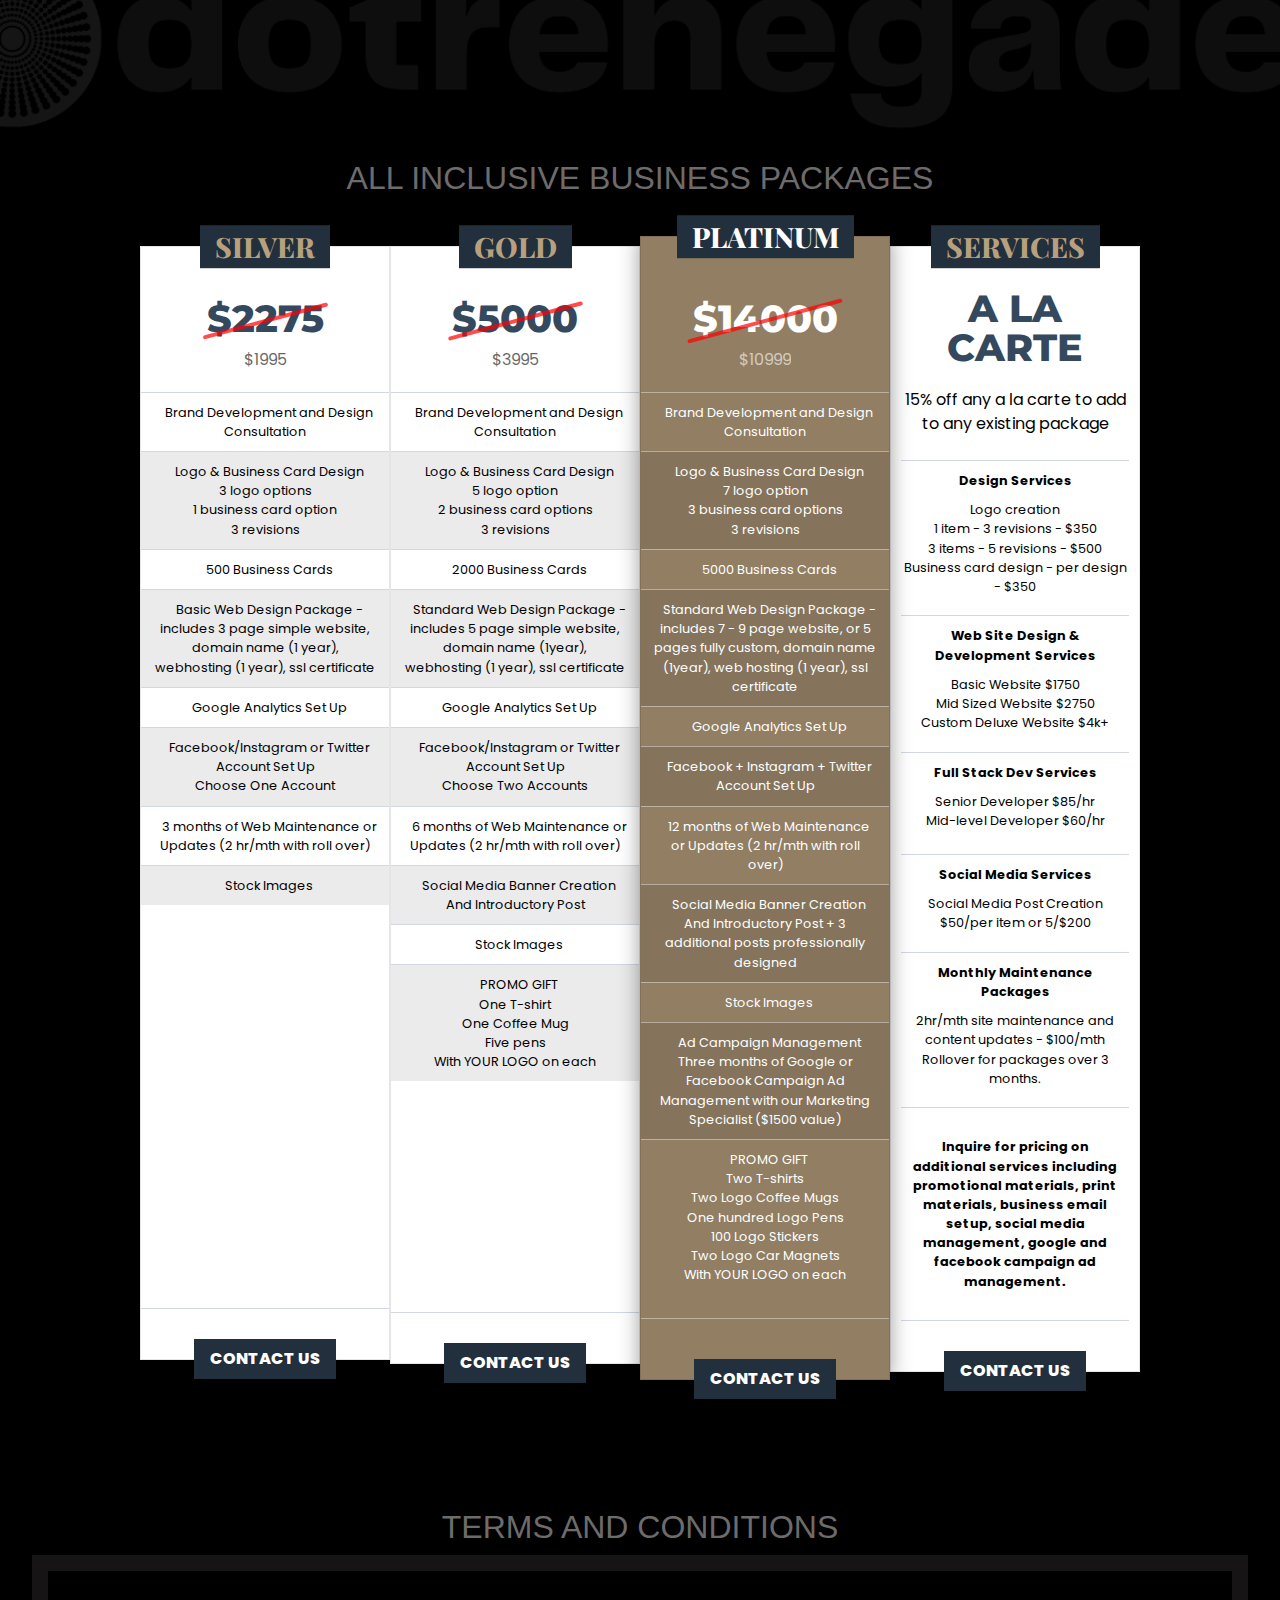
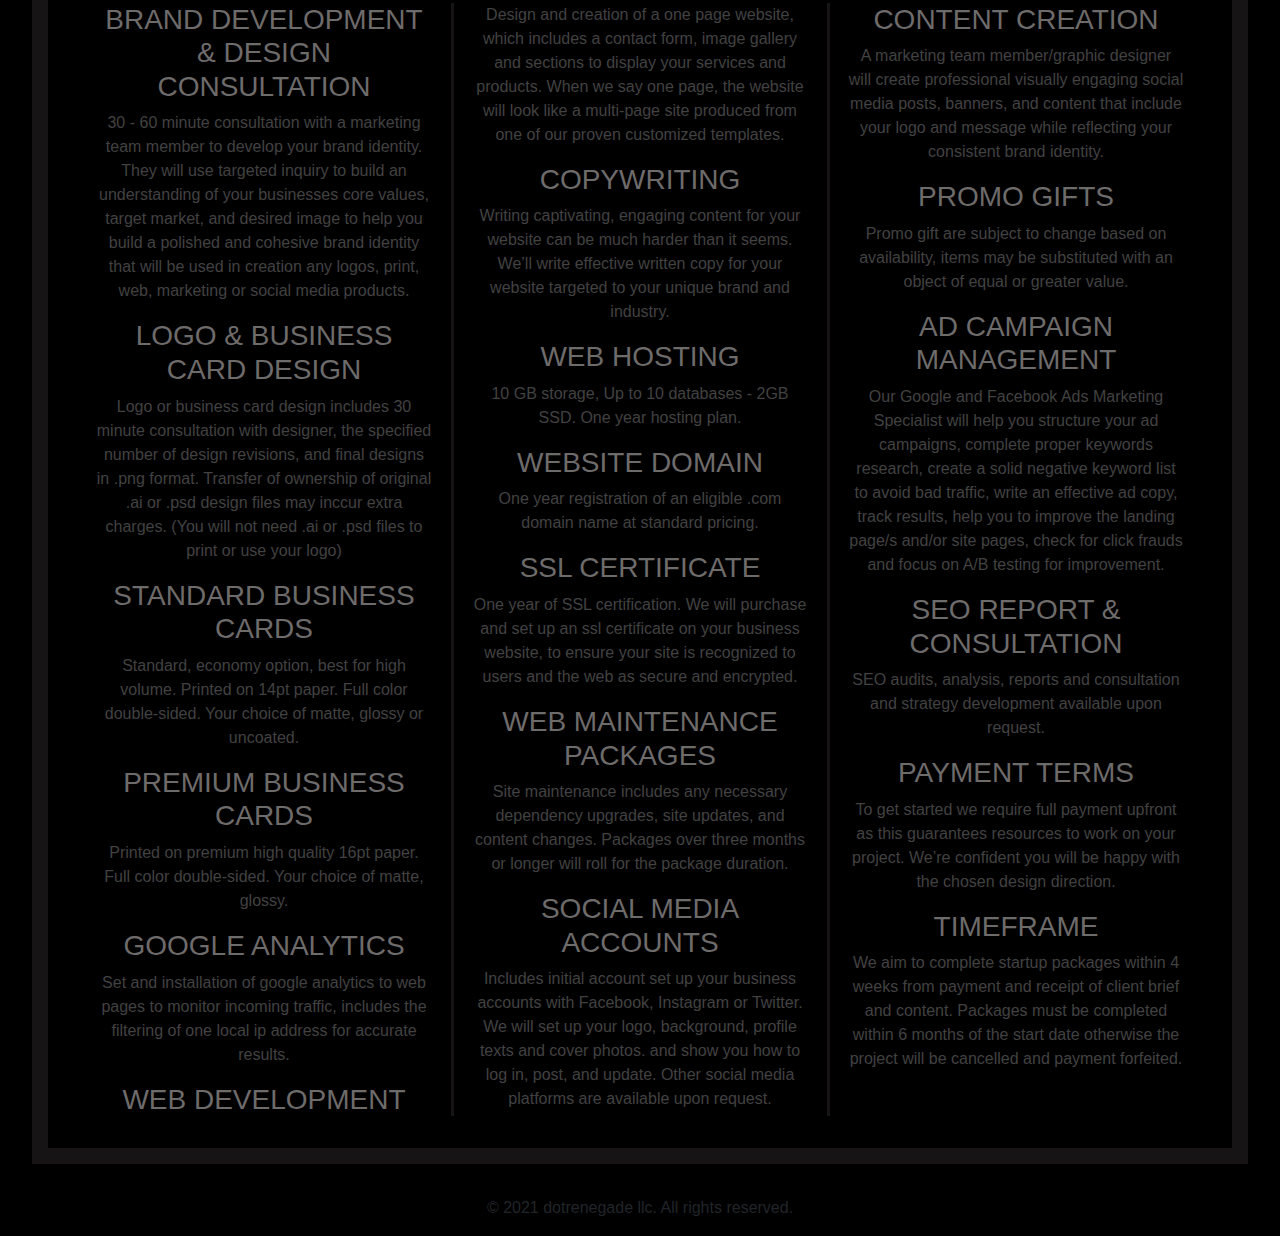
==== commit 32614dc2: "add copyright to footer" ====
--- a/specials.html
+++ b/specials.html
@@ -1,6 +1,5 @@
 <!DOCTYPE html>
 <html lang="en">
-  <!-- test new git password-->
   <head>
     <!-- Global site tag (gtag.js) - Google Analytics -->
     <script async src="https://www.googletagmanager.com/gtag/js?id=G-XJT4YX6D65"></script>
@@ -202,8 +201,9 @@
         <p>To get started we require full payment upfront as this guarantees resources to work on your project. We’re confident you will be happy with the chosen design direction.</p>
         <h3>TIMEFRAME</h3>
         <p>We aim to complete startup packages within 4 weeks from payment and receipt of client brief and content. Packages must be completed within 6 months of the start date otherwise the project will be cancelled and payment forfeited.</p> 
-      <div>  
+        </div>  
     </div>  
+    <p>&copy; 2021 dotrenegade llc. All rights reserved.</p>
   </body>
 </html>
 
